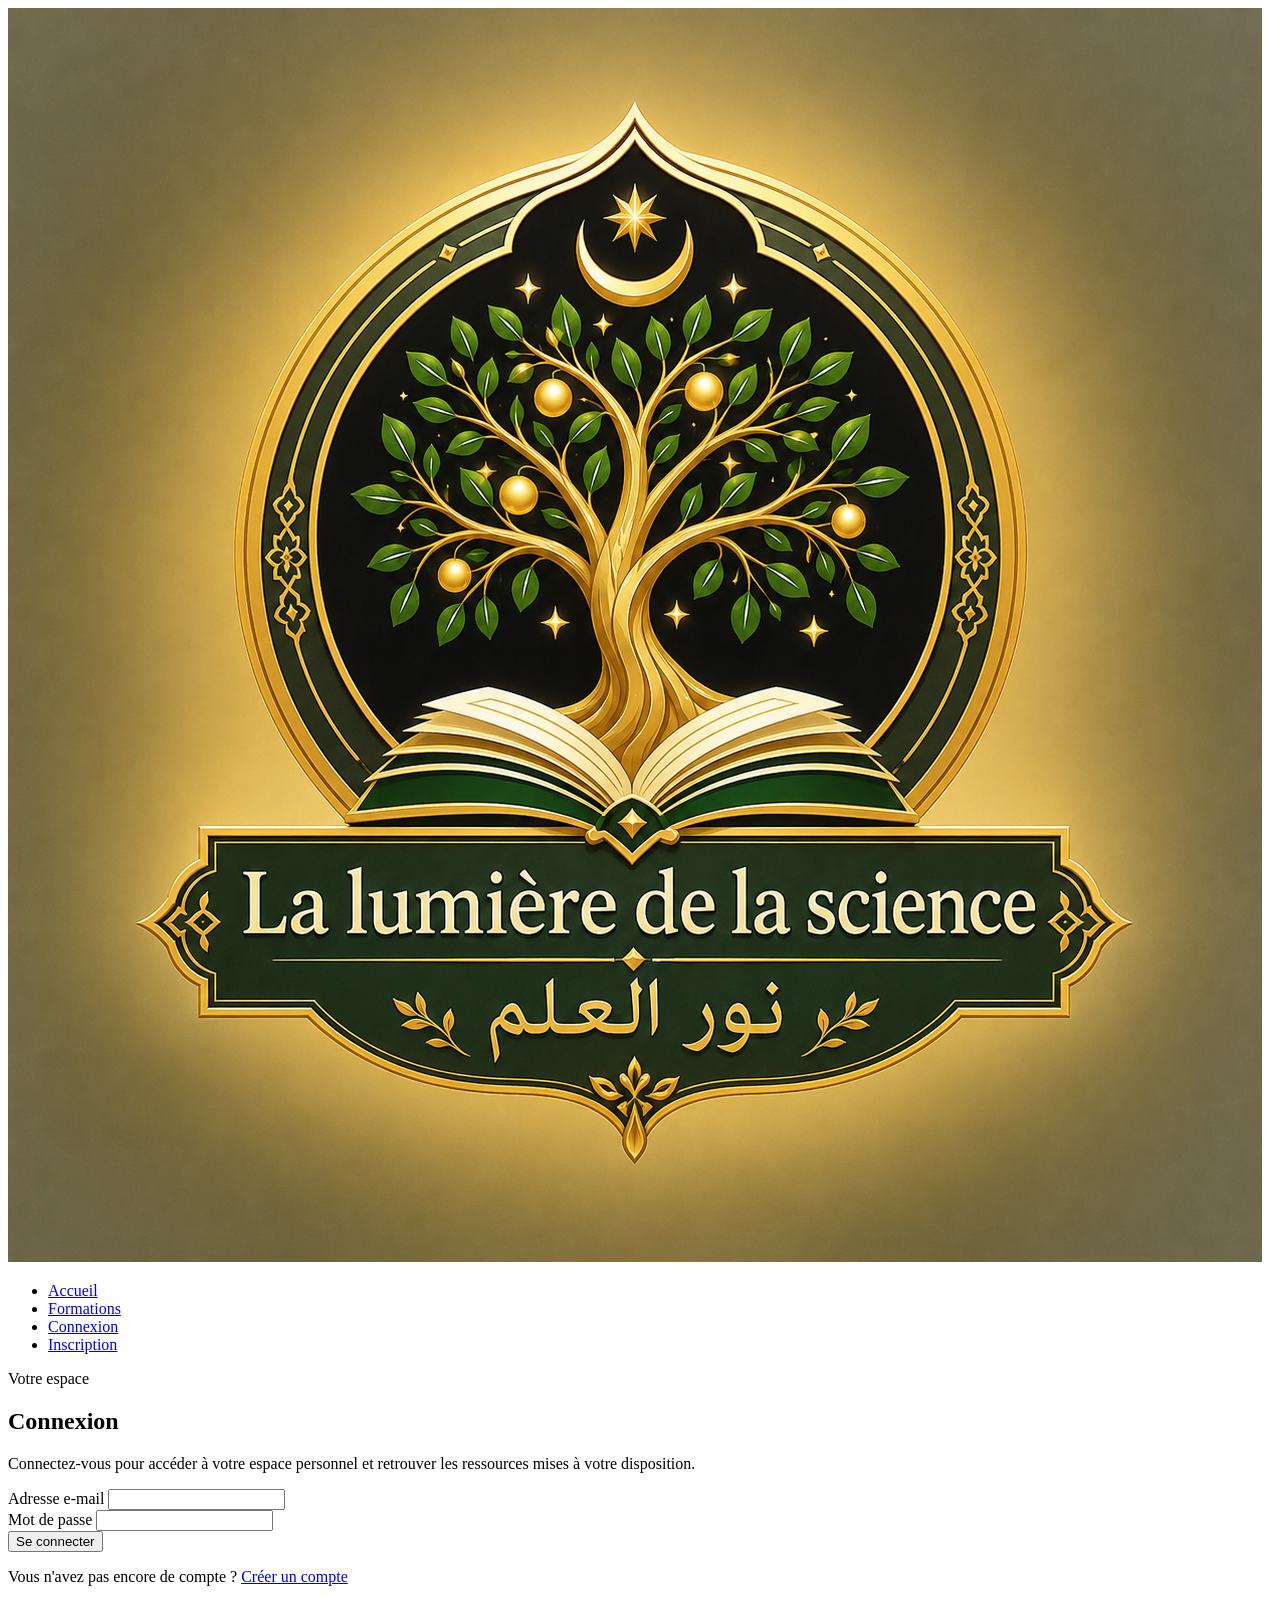
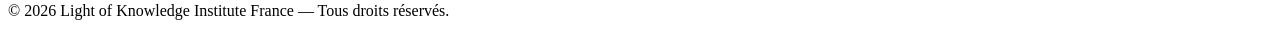
==== public/connexion.html @ 217bbabc "Ajout des pages HTML et préparation de l'interface" ====
<!doctype html>
<html lang="fr">
  <head>
    <meta charset="UTF-8" />
    <meta name="viewport" content="width=device-width, initial-scale=1.0" />

    <meta
      name="description"
      content="Connexion à votre espace Light of Knowledge Institute France."
    />

    <title>Connexion | Light of Knowledge Institute France</title>

    <link rel="stylesheet" href="css/style.css" />
  </head>

  <body>
    <header id="site-header" class="site-header">
      <div class="header-container">
        <a href="index.html" class="site-logo-link">
          <img
            src="images/logo.png"
            alt="Logo Light of Knowledge Institute"
            class="site-logo"
          />
        </a>

        <nav
          id="main-navigation"
          class="main-navigation"
          aria-label="Navigation principale"
        >
          <ul class="navigation-list">
            <li class="navigation-item">
              <a href="index.html" class="navigation-link"> Accueil </a>
            </li>

            <li class="navigation-item">
              <a href="formations.html" class="navigation-link"> Formations </a>
            </li>

            <li class="navigation-item">
              <a href="connexion.html" class="navigation-link active">
                Connexion
              </a>
            </li>

            <li class="navigation-item">
              <a
                href="inscription.html"
                class="navigation-link navigation-link-button"
              >
                Inscription
              </a>
            </li>
          </ul>
        </nav>
      </div>
    </header>

    <main>
      <section id="login" class="form-page">
        <div class="form-page-container">
          <div class="form-heading">
            <p class="form-subtitle">Votre espace</p>

            <h1 class="form-title">Connexion</h1>

            <p class="form-description">
              Connectez-vous pour accéder à votre espace personnel et retrouver
              les ressources mises à votre disposition.
            </p>
          </div>

          <form id="login-form" class="user-form" action="#" method="post">
            <!-- EMAIL -->
            <div class="form-group">
              <label for="login-email" class="form-label">
                Adresse e-mail
              </label>

              <input
                type="email"
                id="login-email"
                name="email"
                class="form-input"
                autocomplete="email"
                required
              />
            </div>

            <!-- MOT DE PASSE -->
            <div class="form-group">
              <label for="login-password" class="form-label">
                Mot de passe
              </label>

              <input
                type="password"
                id="login-password"
                name="password"
                class="form-input"
                autocomplete="current-password"
                required
              />
            </div>

            <div class="form-actions">
              <button
                type="submit"
                id="login-submit"
                class="button button-primary"
              >
                Se connecter
              </button>
            </div>
          </form>

          <div class="form-footer">
            <p>
              Vous n'avez pas encore de compte ?
              <a href="inscription.html" class="form-link"> Créer un compte </a>
            </p>
          </div>
        </div>
      </section>
    </main>

    <footer id="site-footer" class="site-footer">
      <div class="footer-bottom">
        <p>
          © 2026 Light of Knowledge Institute France — Tous droits réservés.
        </p>
      </div>
    </footer>
  </body>
</html>
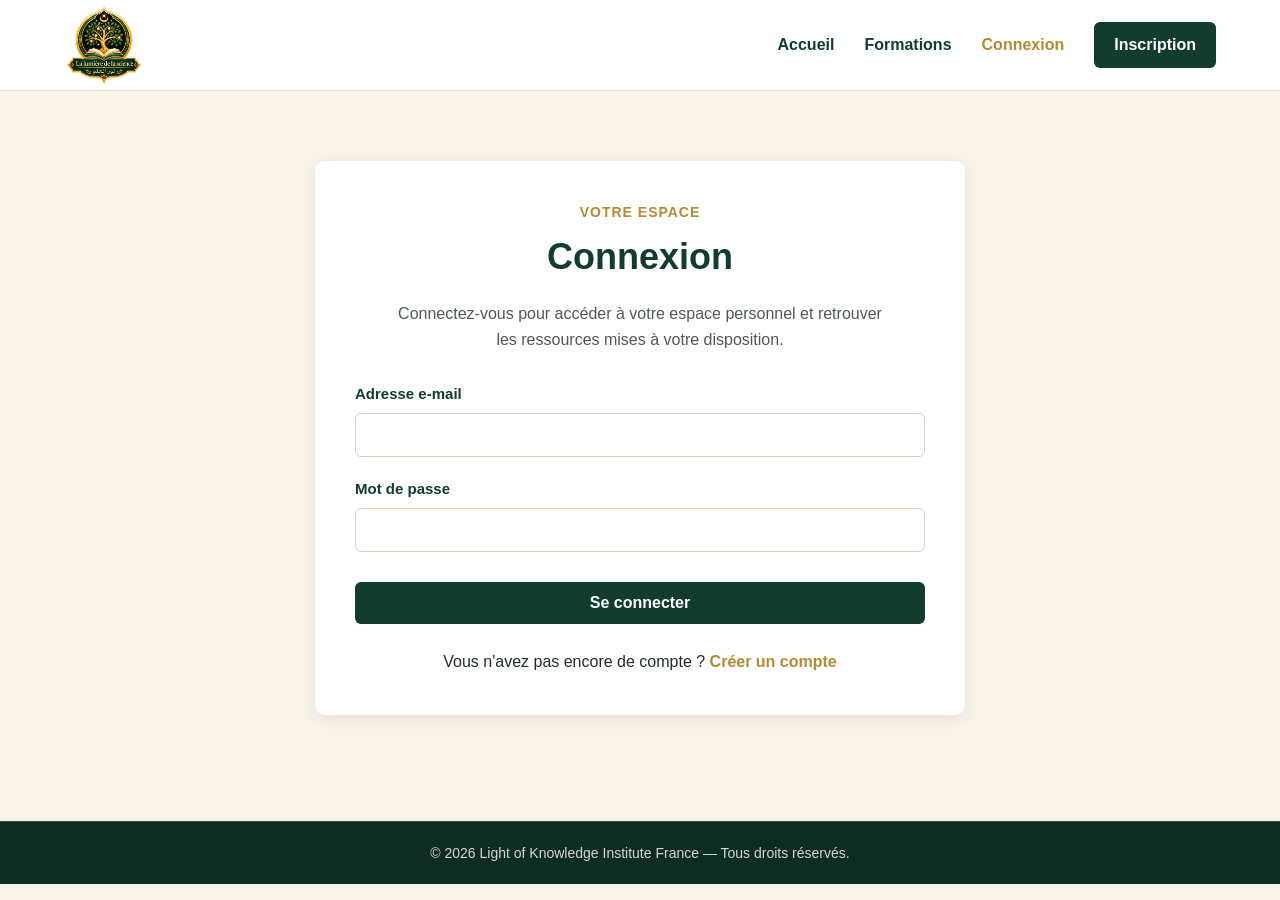
==== commit 5cd9ac85: "Mise à jour des formations, tarifs et contact" ====
--- a/public/connexion.html
+++ b/public/connexion.html
@@ -19,7 +19,7 @@
       <div class="header-container">
         <a href="index.html" class="site-logo-link">
           <img
-            src="images/logo.png"
+            src="images/logo-transparent.png"
             alt="Logo Light of Knowledge Institute"
             class="site-logo"
           />
--- a/public/css/style.css
+++ b/public/css/style.css
@@ -0,0 +1,1484 @@
+/* ==================================================
+   1. RÉGLAGES GÉNÉRAUX
+================================================== */
+
+* {
+    box-sizing: border-box;
+}
+
+html {
+    scroll-behavior: smooth;
+}
+
+body {
+    margin: 0;
+    font-family: Arial, Helvetica, sans-serif;
+    background-color: #f8f4ea;
+    color: #1f2d27;
+    line-height: 1.6;
+}
+
+img {
+    max-width: 100%;
+    height: auto;
+}
+
+a {
+    color: inherit;
+    text-decoration: none;
+}
+
+ul {
+    margin: 0;
+    padding: 0;
+    list-style: none;
+}
+
+
+/* ==================================================
+   2. CONTENEURS GÉNÉRAUX
+================================================== */
+
+.section-container,
+.header-container,
+.footer-container {
+    width: 90%;
+    max-width: 1200px;
+    margin: 0 auto;
+}
+
+
+/* ==================================================
+   3. HEADER
+================================================== */
+
+.site-header {
+    background-color: #ffffff;
+    border-bottom: 1px solid #e8dfc8;
+}
+
+.header-container {
+    min-height: 90px;
+
+    display: flex;
+    align-items: center;
+    justify-content: space-between;
+
+    gap: 30px;
+}
+
+
+/* ==================================================
+   4. LOGO
+================================================== */
+
+.site-logo-link {
+    display: flex;
+    align-items: center;
+}
+
+.site-logo {
+    width: 80px;
+    height: 80px;
+    object-fit: contain;
+}
+
+
+/* ==================================================
+   5. NAVIGATION
+================================================== */
+
+.navigation-list {
+    display: flex;
+    align-items: center;
+    gap: 30px;
+}
+
+.navigation-link {
+    display: block;
+
+    padding: 10px 0;
+
+    color: #123c2d;
+    font-size: 16px;
+    font-weight: 600;
+
+    transition: color 0.3s ease;
+}
+
+.navigation-link:hover {
+    color: #b68a32;
+}
+
+.navigation-link.active {
+    color: #b68a32;
+}
+
+
+/* ==================================================
+   6. BOUTON INSCRIPTION DU MENU
+================================================== */
+
+.navigation-link-button {
+    padding: 10px 20px;
+
+    background-color: #123c2d;
+    color: #ffffff;
+
+    border-radius: 6px;
+
+    transition:
+        background-color 0.3s ease,
+        color 0.3s ease;
+}
+
+.navigation-link-button:hover {
+    background-color: #b68a32;
+    color: #ffffff;
+}
+
+.navigation-link-button.active {
+    background-color: #b68a32;
+    color: #ffffff;
+}
+
+
+/* ==================================================
+   7. RESPONSIVE HEADER
+================================================== */
+
+@media screen and (max-width: 768px) {
+
+    .header-container {
+        flex-direction: column;
+        padding: 15px 0;
+    }
+
+    .navigation-list {
+        flex-direction: column;
+        gap: 10px;
+    }
+
+    .site-logo {
+        width: 70px;
+        height: 70px;
+    }
+
+}
+
+/* ==================================================
+   8. BOUTONS GÉNÉRAUX
+================================================== */
+
+.button {
+    display: inline-block;
+
+    padding: 12px 24px;
+
+    border-radius: 6px;
+
+    font-size: 16px;
+    font-weight: 600;
+
+    text-align: center;
+
+    transition:
+        background-color 0.3s ease,
+        color 0.3s ease,
+        transform 0.3s ease;
+}
+
+.button:hover {
+    transform: translateY(-2px);
+}
+
+.button-primary {
+    background-color: #123c2d;
+    color: #ffffff;
+}
+
+.button-primary:hover {
+    background-color: #b68a32;
+    color: #ffffff;
+}
+
+.button-secondary {
+    background-color: transparent;
+    color: #123c2d;
+
+    border: 2px solid #123c2d;
+}
+
+.button-secondary:hover {
+    background-color: #123c2d;
+    color: #ffffff;
+}
+
+
+/* ==================================================
+   9. HERO
+================================================== */
+
+.hero-section {
+    padding: 80px 20px;
+
+    background-color: #f8f4ea;
+
+    text-align: center;
+}
+
+.hero-container {
+    width: 90%;
+    max-width: 900px;
+
+    margin: 0 auto;
+}
+
+.hero-logo {
+    width: 220px;
+
+    margin-bottom: 20px;
+}
+
+.hero-institute-name {
+    margin-bottom: 10px;
+
+    color: #b68a32;
+
+    font-size: 18px;
+    font-weight: 600;
+}
+
+.hero-title {
+    margin-top: 0;
+    margin-bottom: 10px;
+
+    color: #123c2d;
+
+    font-size: 48px;
+    line-height: 1.2;
+}
+
+.hero-tagline {
+    margin-bottom: 20px;
+
+    color: #b68a32;
+
+    font-size: 20px;
+    font-weight: 600;
+}
+
+.hero-description {
+    max-width: 700px;
+
+    margin: 0 auto 30px auto;
+
+    font-size: 18px;
+}
+
+.hero-actions {
+    display: flex;
+
+    justify-content: center;
+    align-items: center;
+
+    gap: 15px;
+
+    flex-wrap: wrap;
+}
+
+
+/* ==================================================
+   10. TITRES DE SECTIONS
+================================================== */
+
+.section-heading {
+    max-width: 750px;
+
+    margin: 0 auto 40px auto;
+
+    text-align: center;
+}
+
+.section-subtitle {
+    margin-bottom: 5px;
+
+    color: #b68a32;
+
+    font-size: 15px;
+    font-weight: 700;
+
+    text-transform: uppercase;
+
+    letter-spacing: 1px;
+}
+
+.section-title {
+    margin-top: 0;
+    margin-bottom: 15px;
+
+    color: #123c2d;
+
+    font-size: 36px;
+}
+
+.section-description {
+    margin: 0;
+
+    font-size: 17px;
+}
+
+
+/* ==================================================
+   11. QUI SOMMES-NOUS ?
+================================================== */
+
+.presentation-section {
+    padding: 80px 0;
+
+    background-color: #ffffff;
+}
+
+.presentation-content {
+    max-width: 850px;
+
+    margin: 0 auto;
+}
+
+.presentation-content p {
+    margin-bottom: 18px;
+
+    font-size: 17px;
+}
+
+.presentation-content p:last-child {
+    margin-bottom: 0;
+}
+
+
+/* ==================================================
+   12. MISSION
+================================================== */
+
+.mission-section {
+    padding: 70px 0;
+
+    background-color: #123c2d;
+    color: #ffffff;
+
+    text-align: center;
+}
+
+.mission-container {
+    max-width: 850px;
+}
+
+.mission-title {
+    margin-top: 0;
+    margin-bottom: 20px;
+
+    color: #ffffff;
+
+    font-size: 34px;
+    line-height: 1.3;
+}
+
+.mission-text {
+    max-width: 700px;
+
+    margin: 0 auto;
+
+    font-size: 18px;
+
+    color: #f8f4ea;
+}
+
+
+/* ==================================================
+   13. RESPONSIVE ACCUEIL
+================================================== */
+
+@media screen and (max-width: 768px) {
+
+    .hero-section {
+        padding: 50px 20px;
+    }
+
+    .hero-logo {
+        width: 170px;
+    }
+
+    .hero-title {
+        font-size: 34px;
+    }
+
+    .hero-tagline {
+        font-size: 18px;
+    }
+
+    .hero-description {
+        font-size: 16px;
+    }
+
+    .hero-actions {
+        flex-direction: column;
+    }
+
+    .hero-actions .button {
+        width: 100%;
+        max-width: 300px;
+    }
+
+    .section-title {
+        font-size: 30px;
+    }
+
+    .presentation-section {
+        padding: 55px 0;
+    }
+
+    .mission-section {
+        padding: 55px 0;
+    }
+
+    .mission-title {
+        font-size: 28px;
+    }
+
+}
+
+/* ==================================================
+   14. SECTION FORMATIONS - ACCUEIL
+================================================== */
+
+.formations-section {
+    padding: 80px 0;
+
+    background-color: #f8f4ea;
+}
+
+.formations-grid {
+    display: grid;
+
+    grid-template-columns: repeat(2, 1fr);
+
+    gap: 30px;
+}
+
+.formation-card {
+    overflow: hidden;
+
+    background-color: #ffffff;
+
+    border-radius: 10px;
+
+    box-shadow: 0 4px 15px rgba(0, 0, 0, 0.08);
+}
+
+.formation-image-container {
+    width: 100%;
+}
+
+.formation-image {
+    display: block;
+
+    width: 100%;
+    height: 320px;
+
+    object-fit: cover;
+}
+
+.formation-card-content {
+    padding: 30px;
+}
+
+.formation-category {
+    margin-top: 0;
+    margin-bottom: 8px;
+
+    color: #b68a32;
+
+    font-size: 14px;
+    font-weight: 700;
+
+    text-transform: uppercase;
+
+    letter-spacing: 1px;
+}
+
+.formation-title {
+    margin-top: 0;
+    margin-bottom: 15px;
+
+    color: #123c2d;
+
+    font-size: 26px;
+}
+
+.formation-description {
+    margin-bottom: 20px;
+}
+
+.formation-information {
+    margin-bottom: 20px;
+}
+
+.formation-information li {
+    position: relative;
+
+    margin-bottom: 8px;
+
+    padding-left: 20px;
+}
+
+.formation-information li::before {
+    position: absolute;
+
+    left: 0;
+
+    color: #b68a32;
+
+    content: "•";
+}
+
+.formation-teacher {
+    margin-bottom: 25px;
+
+    font-size: 15px;
+}
+
+.section-action {
+    margin-top: 40px;
+
+    text-align: center;
+}
+
+
+/* ==================================================
+   15. NOS VALEURS
+================================================== */
+
+.values-section {
+    padding: 80px 0;
+
+    background-color: #ffffff;
+}
+
+.values-grid {
+    display: grid;
+
+    grid-template-columns: repeat(3, 1fr);
+
+    gap: 25px;
+}
+
+.value-card {
+    padding: 30px;
+
+    background-color: #f8f4ea;
+
+    border-radius: 8px;
+
+    border-top: 4px solid #b68a32;
+}
+
+.value-title {
+    margin-top: 0;
+    margin-bottom: 10px;
+
+    color: #123c2d;
+
+    font-size: 22px;
+}
+
+.value-text {
+    margin: 0;
+}
+
+
+/* ==================================================
+   16. POURQUOI LIGHT OF KNOWLEDGE ?
+================================================== */
+
+.why-section {
+    padding: 80px 0;
+
+    background-color: #f8f4ea;
+}
+
+.why-grid {
+    display: grid;
+
+    grid-template-columns: repeat(2, 1fr);
+
+    gap: 25px;
+}
+
+.why-card {
+    padding: 30px;
+
+    background-color: #ffffff;
+
+    border-radius: 8px;
+
+    box-shadow: 0 3px 12px rgba(0, 0, 0, 0.06);
+}
+
+.why-title {
+    margin-top: 0;
+    margin-bottom: 10px;
+
+    color: #123c2d;
+
+    font-size: 22px;
+}
+
+.why-text {
+    margin: 0;
+}
+
+
+/* ==================================================
+   17. RESPONSIVE - FORMATIONS / VALEURS
+================================================== */
+
+@media screen and (max-width: 900px) {
+
+    .formations-grid {
+        grid-template-columns: 1fr;
+    }
+
+    .values-grid {
+        grid-template-columns: repeat(2, 1fr);
+    }
+
+    .why-grid {
+        grid-template-columns: 1fr;
+    }
+
+}
+
+
+@media screen and (max-width: 600px) {
+
+    .formations-section,
+    .values-section,
+    .why-section {
+        padding: 55px 0;
+    }
+
+    .formation-image {
+        height: 250px;
+    }
+
+    .formation-card-content {
+        padding: 22px;
+    }
+
+    .formation-title {
+        font-size: 23px;
+    }
+
+    .values-grid {
+        grid-template-columns: 1fr;
+    }
+
+    .value-card,
+    .why-card {
+        padding: 22px;
+    }
+
+}
+
+/* ==================================================
+   18. APPEL À L'ACTION
+================================================== */
+
+.cta-section {
+    padding: 80px 0;
+
+    background-color: #123c2d;
+    color: #ffffff;
+
+    text-align: center;
+}
+
+.cta-container {
+    max-width: 800px;
+}
+
+.cta-title {
+    margin-top: 0;
+    margin-bottom: 15px;
+
+    font-size: 34px;
+    line-height: 1.3;
+
+    color: #ffffff;
+}
+
+.cta-text {
+    max-width: 650px;
+
+    margin: 0 auto 25px auto;
+
+    font-size: 18px;
+
+    color: #f8f4ea;
+}
+
+.cta-actions {
+    display: flex;
+
+    justify-content: center;
+    align-items: center;
+
+    gap: 15px;
+
+    flex-wrap: wrap;
+}
+
+.cta-section .button-secondary {
+    border-color: #ffffff;
+    color: #ffffff;
+}
+
+.cta-section .button-secondary:hover {
+    background-color: #ffffff;
+    color: #123c2d;
+}
+
+.cta-section .button-primary {
+    background-color: #b68a32;
+    color: #ffffff;
+}
+
+.cta-section .button-primary:hover {
+    background-color: #ffffff;
+    color: #123c2d;
+}
+
+
+/* ==================================================
+   19. FOOTER
+================================================== */
+
+.site-footer {
+    background-color: #0d2d22;
+    color: #ffffff;
+}
+
+.footer-container {
+    display: grid;
+
+    grid-template-columns: 2fr 1fr 1fr;
+
+    gap: 40px;
+
+    padding-top: 50px;
+    padding-bottom: 40px;
+}
+
+.footer-logo {
+    width: 100px;
+
+    margin-bottom: 15px;
+}
+
+.footer-name {
+    margin-top: 0;
+    margin-bottom: 5px;
+
+    font-size: 18px;
+    font-weight: 700;
+}
+
+.footer-tagline {
+    margin: 0;
+
+    color: #d9c48d;
+}
+
+.footer-title {
+    margin-top: 0;
+    margin-bottom: 15px;
+
+    color: #d9c48d;
+
+    font-size: 18px;
+}
+
+.footer-links li {
+    margin-bottom: 8px;
+}
+
+.footer-links a,
+.footer-contact a {
+    color: #ffffff;
+}
+
+.footer-links a:hover,
+.footer-contact a:hover {
+    color: #d9c48d;
+}
+
+.footer-contact p {
+    margin-top: 0;
+}
+
+.footer-bottom {
+    padding: 20px;
+
+    border-top: 1px solid rgba(255, 255, 255, 0.15);
+
+    text-align: center;
+}
+
+.footer-bottom p {
+    margin: 0;
+
+    font-size: 14px;
+
+    color: #d6d6d6;
+}
+
+
+/* ==================================================
+   20. RESPONSIVE CTA + FOOTER
+================================================== */
+
+@media screen and (max-width: 800px) {
+
+    .footer-container {
+        grid-template-columns: 1fr 1fr;
+    }
+
+    .footer-about {
+        grid-column: 1 / -1;
+    }
+
+}
+
+
+@media screen and (max-width: 600px) {
+
+    .cta-section {
+        padding: 55px 0;
+    }
+
+    .cta-title {
+        font-size: 28px;
+    }
+
+    .cta-text {
+        font-size: 16px;
+    }
+
+    .cta-actions {
+        flex-direction: column;
+    }
+
+    .cta-actions .button {
+        width: 100%;
+        max-width: 300px;
+    }
+
+    .footer-container {
+        grid-template-columns: 1fr;
+
+        gap: 25px;
+
+        padding-top: 40px;
+        padding-bottom: 30px;
+    }
+
+    .footer-about {
+        grid-column: auto;
+    }
+
+}
+
+/* ==================================================
+   21. EN-TÊTE DE PAGE - FORMATIONS
+================================================== */
+
+.page-header {
+    padding: 70px 0;
+
+    background-color: #123c2d;
+    color: #ffffff;
+
+    text-align: center;
+}
+
+.page-header .section-container {
+    max-width: 800px;
+}
+
+.page-subtitle {
+    margin-top: 0;
+    margin-bottom: 5px;
+
+    color: #d9c48d;
+
+    font-size: 15px;
+    font-weight: 700;
+
+    text-transform: uppercase;
+    letter-spacing: 1px;
+}
+
+.page-title {
+    margin-top: 0;
+    margin-bottom: 20px;
+
+    color: #ffffff;
+
+    font-size: 42px;
+}
+
+.page-description {
+    max-width: 700px;
+
+    margin: 0 auto 10px auto;
+
+    font-size: 17px;
+
+    color: #f8f4ea;
+}
+
+
+/* ==================================================
+   22. SECTIONS DES FORMATIONS
+================================================== */
+
+.course-section {
+    padding: 80px 0;
+}
+
+#essentiels-islam {
+    background-color: #f8f4ea;
+}
+
+#caractere-islamique {
+    background-color: #ffffff;
+}
+
+
+/* ==================================================
+   23. EN-TÊTE D'UNE FORMATION
+================================================== */
+
+.course-header {
+    display: grid;
+
+    grid-template-columns: 1fr 1fr;
+
+    gap: 50px;
+
+    align-items: center;
+
+    margin-bottom: 50px;
+}
+
+.course-image-container {
+    overflow: hidden;
+
+    border-radius: 10px;
+
+    box-shadow: 0 4px 15px rgba(0, 0, 0, 0.08);
+}
+
+.course-image {
+    display: block;
+
+    width: 100%;
+    height: 420px;
+
+    object-fit: cover;
+}
+
+.course-category {
+    margin-top: 0;
+    margin-bottom: 8px;
+
+    color: #b68a32;
+
+    font-size: 14px;
+    font-weight: 700;
+
+    text-transform: uppercase;
+    letter-spacing: 1px;
+}
+
+.course-title {
+    margin-top: 0;
+    margin-bottom: 20px;
+
+    color: #123c2d;
+
+    font-size: 36px;
+    line-height: 1.2;
+}
+
+.course-audience {
+    margin-bottom: 10px;
+
+    font-size: 17px;
+    font-weight: 600;
+}
+
+.course-teacher {
+    margin-bottom: 0;
+
+    font-size: 16px;
+}
+
+
+/* ==================================================
+   24. CONTENU D'UNE FORMATION
+================================================== */
+
+.course-content {
+    max-width: 950px;
+
+    margin: 0 auto;
+}
+
+.course-block {
+    margin-bottom: 40px;
+}
+
+.course-block-title {
+    margin-top: 0;
+    margin-bottom: 15px;
+
+    color: #123c2d;
+
+    font-size: 26px;
+}
+
+.course-block p {
+    margin-top: 0;
+    margin-bottom: 15px;
+}
+
+
+/* ==================================================
+   25. OPTIONS DES ESSENTIELS DE L'ISLAM
+================================================== */
+
+.course-option {
+    margin-bottom: 30px;
+
+    overflow: hidden;
+
+    background-color: #ffffff;
+
+    border-radius: 10px;
+
+    box-shadow: 0 3px 12px rgba(0, 0, 0, 0.07);
+}
+
+.course-option-header {
+    padding: 25px 30px;
+
+    background-color: #123c2d;
+    color: #ffffff;
+}
+
+.option-label {
+    margin-top: 0;
+    margin-bottom: 5px;
+
+    color: #d9c48d;
+
+    font-size: 14px;
+    font-weight: 700;
+
+    text-transform: uppercase;
+    letter-spacing: 1px;
+}
+
+.option-title {
+    margin-top: 0;
+    margin-bottom: 5px;
+
+    color: #ffffff;
+
+    font-size: 24px;
+}
+
+.option-schedule {
+    margin: 0;
+
+    color: #f8f4ea;
+
+    font-weight: 600;
+}
+
+.option-content {
+    padding: 30px;
+}
+
+.option-description {
+    margin-top: 0;
+    margin-bottom: 25px;
+}
+
+
+/* ==================================================
+   26. MATIÈRES
+================================================== */
+
+.subject-card {
+    padding: 20px 0;
+
+    border-bottom: 1px solid #e8dfc8;
+}
+
+.subject-card:first-child {
+    padding-top: 0;
+}
+
+.subject-card:last-child {
+    padding-bottom: 0;
+
+    border-bottom: none;
+}
+
+.subject-title {
+    margin-top: 0;
+    margin-bottom: 8px;
+
+    color: #b68a32;
+
+    font-size: 20px;
+}
+
+.subject-card p {
+    margin: 0;
+}
+
+
+/* ==================================================
+   27. MODALITÉS ET OBJECTIFS
+================================================== */
+
+.course-details {
+    margin-bottom: 35px;
+}
+
+.course-details-list,
+.course-objectives-list {
+    margin-top: 15px;
+}
+
+.course-detail,
+.course-objectives-list li {
+    position: relative;
+
+    margin-bottom: 10px;
+
+    padding-left: 22px;
+}
+
+.course-detail::before,
+.course-objectives-list li::before {
+    position: absolute;
+
+    left: 0;
+
+    color: #b68a32;
+
+    content: "•";
+
+    font-weight: 700;
+}
+
+.course-schedule {
+    margin-bottom: 5px;
+
+    font-size: 18px;
+}
+
+
+/* ==================================================
+   28. BOUTON D'INSCRIPTION FORMATION
+================================================== */
+
+.course-action {
+    margin-top: 40px;
+
+    text-align: center;
+}
+
+
+/* ==================================================
+   29. RESPONSIVE - PAGE FORMATIONS
+================================================== */
+
+@media screen and (max-width: 900px) {
+
+    .course-header {
+        grid-template-columns: 1fr;
+
+        gap: 30px;
+    }
+
+    .course-image {
+        height: 380px;
+    }
+
+    .course-header-content {
+        text-align: center;
+    }
+
+}
+
+
+@media screen and (max-width: 600px) {
+
+    .page-header {
+        padding: 50px 0;
+    }
+
+    .page-title {
+        font-size: 34px;
+    }
+
+    .page-description {
+        font-size: 16px;
+    }
+
+    .course-section {
+        padding: 55px 0;
+    }
+
+    .course-image {
+        height: 280px;
+    }
+
+    .course-title {
+        font-size: 29px;
+    }
+
+    .course-block-title {
+        font-size: 23px;
+    }
+
+    .course-option-header {
+        padding: 20px;
+    }
+
+    .option-content {
+        padding: 20px;
+    }
+
+    .option-title {
+        font-size: 21px;
+    }
+
+    .course-action .button {
+        width: 100%;
+        max-width: 320px;
+    }
+
+}
+
+/* ==================================================
+   30. PAGES DE FORMULAIRE
+================================================== */
+
+.form-page {
+    min-height: calc(100vh - 170px);
+
+    padding: 70px 20px;
+
+    background-color: #f8f4ea;
+}
+
+.form-page-container {
+    width: 100%;
+    max-width: 650px;
+
+    margin: 0 auto;
+
+    padding: 40px;
+
+    background-color: #ffffff;
+
+    border-radius: 10px;
+
+    box-shadow: 0 4px 18px rgba(0, 0, 0, 0.08);
+}
+
+
+/* ==================================================
+   31. EN-TÊTE DU FORMULAIRE
+================================================== */
+
+.form-heading {
+    margin-bottom: 30px;
+
+    text-align: center;
+}
+
+.form-subtitle {
+    margin-top: 0;
+    margin-bottom: 5px;
+
+    color: #b68a32;
+
+    font-size: 14px;
+    font-weight: 700;
+
+    text-transform: uppercase;
+    letter-spacing: 1px;
+}
+
+.form-title {
+    margin-top: 0;
+    margin-bottom: 15px;
+
+    color: #123c2d;
+
+    font-size: 36px;
+}
+
+.form-description {
+    max-width: 500px;
+
+    margin: 0 auto;
+
+    color: #4b5a54;
+
+    font-size: 16px;
+}
+
+
+/* ==================================================
+   32. FORMULAIRE
+================================================== */
+
+.user-form {
+    display: flex;
+
+    flex-direction: column;
+
+    gap: 20px;
+}
+
+.form-group {
+    display: flex;
+
+    flex-direction: column;
+
+    gap: 7px;
+}
+
+.form-label {
+    color: #123c2d;
+
+    font-size: 15px;
+    font-weight: 600;
+}
+
+
+/* ==================================================
+   33. CHAMPS
+================================================== */
+
+.form-input,
+.form-select {
+    width: 100%;
+
+    padding: 12px 14px;
+
+    background-color: #ffffff;
+
+    border: 1px solid #d8d2c2;
+
+    border-radius: 6px;
+
+    color: #1f2d27;
+
+    font-family: inherit;
+    font-size: 16px;
+}
+
+.form-input:focus,
+.form-select:focus {
+    outline: none;
+
+    border-color: #b68a32;
+
+    box-shadow: 0 0 0 3px rgba(182, 138, 50, 0.15);
+}
+
+
+/* ==================================================
+   34. BOUTON DU FORMULAIRE
+================================================== */
+
+.form-actions {
+    margin-top: 10px;
+}
+
+.form-actions .button {
+    width: 100%;
+
+    border: none;
+
+    cursor: pointer;
+}
+
+
+/* ==================================================
+   35. BAS DU FORMULAIRE
+================================================== */
+
+.form-footer {
+    margin-top: 25px;
+
+    text-align: center;
+}
+
+.form-footer p {
+    margin: 0;
+}
+
+.form-link {
+    color: #b68a32;
+
+    font-weight: 700;
+}
+
+.form-link:hover {
+    color: #123c2d;
+}
+
+
+/* ==================================================
+   36. RESPONSIVE - FORMULAIRES
+================================================== */
+
+@media screen and (max-width: 600px) {
+
+    .form-page {
+        padding: 40px 15px;
+    }
+
+    .form-page-container {
+        padding: 25px 20px;
+    }
+
+    .form-title {
+        font-size: 30px;
+    }
+
+    .form-description {
+        font-size: 15px;
+    }
+
+}
